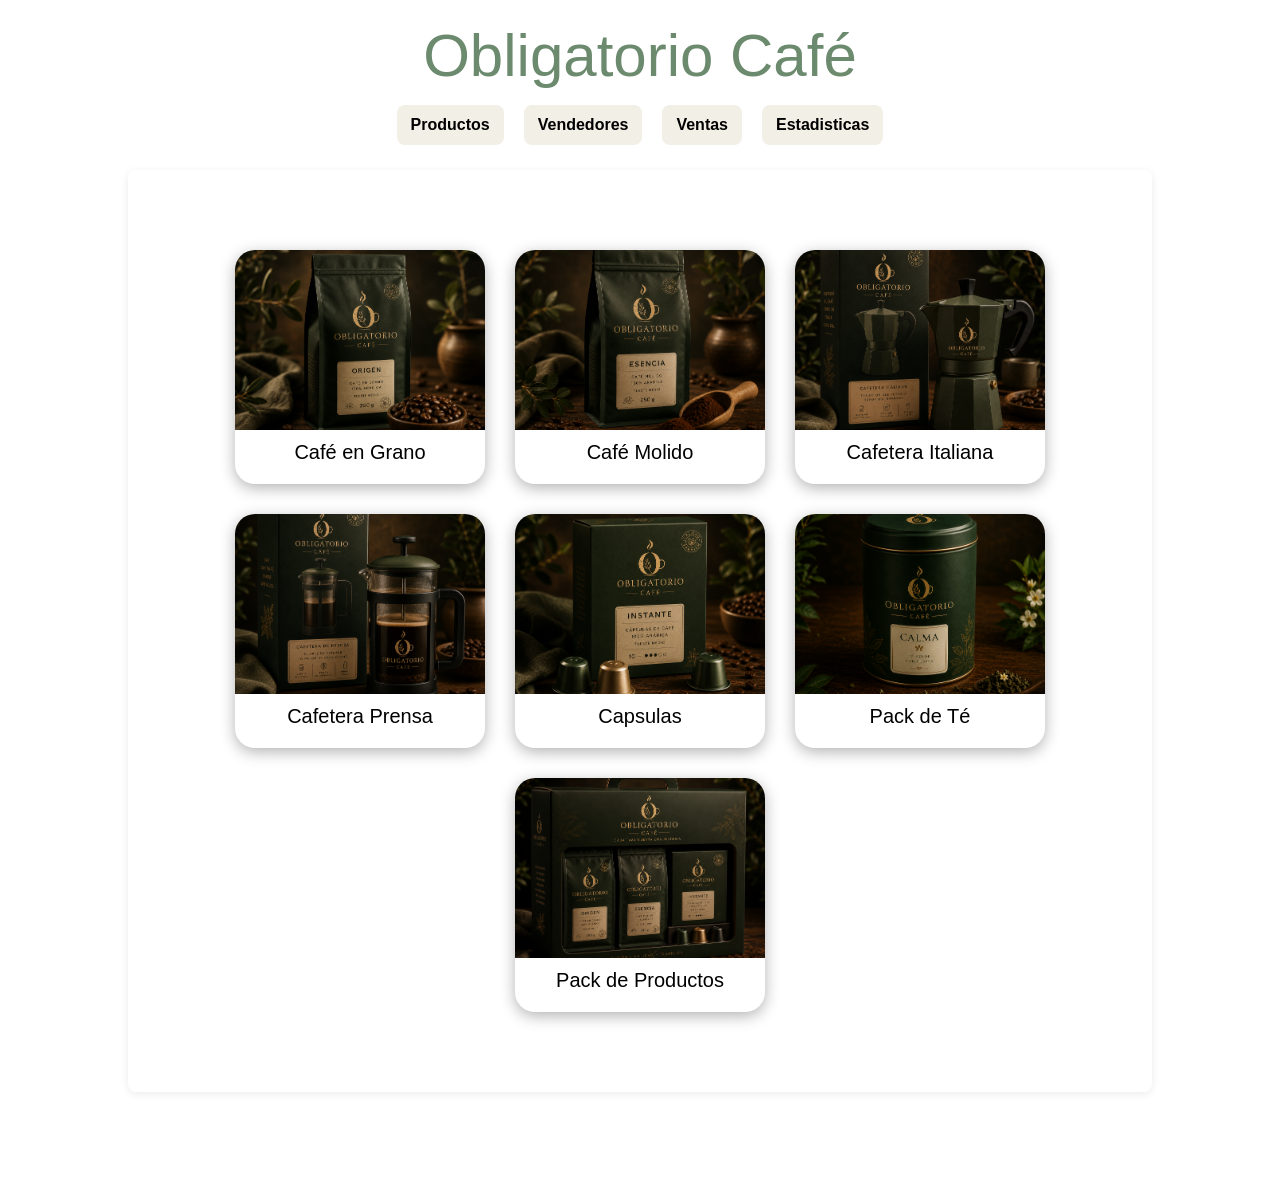
==== cafeteria.html @ 0ecf6a4a "cambioss" ====
<!DOCTYPE html>
<html lang="es">
<head>
    <meta charset="UTF-8">
    <meta name="viewport" content="width=device-width, initial-scale=1.0">
    <meta name="description" content="Gestión educativa y responsive de una juguetería con JavaScript MVC">
    <title>Obligatorio Café</title>
    <link href="https://cdn.jsdelivr.net/npm/bootstrap@5.3.8/dist/css/bootstrap.min.css" rel="stylesheet">
    <link rel="stylesheet" href="./css/estilos.css">
</head>
<body class="fondo">
    <header class="encabezado">
        <h1>Obligatorio Café</h1>
        <nav class="btnPrincipales">
            <a href="./productos.html">Productos</a>
            <a href="./vendedores.html">Vendedores</a>
            <a href="./ventas.html">Ventas</a>
            <a href="./estadisticas.html">Estadisticas</a>
        </nav>
    </header>

    <main class="contenedorCafeteria">
        <section class="contenedorCarteles tarjetaCafeteria">
            <div class="cartel">
                <div>
                    <img src="./imagenes/cafe-en-grano.png" alt="Cafe en Grano">
                </div>
                <div class="contenido">
                    <h2>Café en Grano</h2>
                </div>
            </div>

            <div class="cartel">
                <div>
                    <img src="./imagenes/cafe-molido.png" alt="Cafe Molido">
                </div>
                <div class="contenido">
                    <h2>Café Molido</h2>
                </div>
            </div>

            <div class="cartel">
                <div>
                    <img src="./imagenes/cafetera-italiana.png" alt="Cafetera Italiana">
                </div>
                <div class="contenido">
                    <h2>Cafetera Italiana</h2>
                </div>
            </div>

            <div class="cartel">
                <div>
                    <img src="./imagenes/cafetera-prensa.png" alt="Cafetera Prensa">
                </div>
                <div class="contenido">
                    <h2>Cafetera Prensa</h2>
                </div>
            </div>

            <div class="cartel">
                <div class="grid-item">
                    <img src="./imagenes/capsulas.png" alt="Capsulas">
                </div>
                <div class="contenido">
                    <h2>Capsulas</h2>
                </div>
            </div>

            <div class="cartel">
                <div>
                    <img src="./imagenes/pack-de-te.png" alt="Pack de Té">
                </div>
                <div class="contenido">
                    <h2>Pack de Té</h2>
                </div>
            </div>

            <div class="cartel">
                <div>
                    <img src="./imagenes/pack-productos.png" alt="Pack Productos">
                </div>
                <div class="contenido">
                    <h2>Pack de Productos</h2>
                </div>
            </div>

        </section>
    </main>
</body>
</html>
---- css/estilos.css ----
body {
    margin: 0;
    font-family: Arial, Helvetica, sans-serif;
    color: #000000;
}

h1 {
    color: #6b8a6e;
    font-size: 60px;
}

.home {
    margin: 0;
    height: 100vh;
    background-image: url(../Imagenes/home.jpeg);
    background-size: cover;
    background-position: center;
    background-repeat: no-repeat;
    display: flex;
    justify-content: center;
    align-items: center;
}

.fondo {
    margin: 0;
    min-height: 100vh;
    background-image: url(../Imagenes/Fondo.png);
    background-size: cover;
    background-position: center;
    background-repeat: no-repeat;
    background-attachment: fixed;
}

.encabezado {
    text-align: center;
    padding: 20px;
}

.btnPrincipales {
    display: flex;
    justify-content: center;
    align-items: center;
    flex-wrap: wrap;
    gap: 10px;
}

.btnPrincipales a {
    background-color: #F2EFE6;
    color: #000000;
    text-decoration: none;
    font-weight: bold;
    padding: 8px 14px;
    border-radius: 8px;
    margin: 5px;
}

.btnPrincipales a:hover {
    background-color: #A3B18A;
}

.botones {
    margin-top: 10px;
    border-radius: 0%;
    text-align: center;
}

.botones input:hover {
    background-color: #A3B18A;
}

.boton {
    border: none;
    border-radius: 8px;
    padding: 10px 16px;
    margin: 5px;
    margin-right: 3%;
    cursor: pointer;
    color: rgb(0, 0, 0);
    background-color: #F2EFE6;
    font-weight: bold;
    width: 20%;
}

button {
    background-color: transparent;
    color: #C8A165;
    margin-top: 280px;
    margin-right: 130px;
    border-radius: 10px;
    cursor: pointer;
    width: 200px;
    height: 60px;
    font-size: 20px;
}

.campos {
    display: grid;
    grid-template-columns: 140px 1fr;
    gap: 10px;
    align-items: center;
}

label {
    font-weight: bold;
    margin-right: auto;
}

input,
select {
    padding: 9px;
    border: 1px solid #bcbcbc;
    border-radius: 6px;
    font-size: 15px;
}

.listado select {
    width: 100%;
    height: 200px;
}

.tarjeta {
    background-color: transparent;
    border-radius: 8px;
    padding: 20px;
    margin-bottom: 20px;
    box-shadow: 0 2px 8px rgba(0, 0, 0, 0.08);
}

.contenedorTarjeta {
    width: 90%;
    max-width: 900px;
    margin: 0 auto;
    text-align: center;

    display: flex;
    gap: 2rem;
    justify-content: center;
    align-items: stretch;
    flex-wrap: wrap;
}

.tarjeta {
    flex: 1 1 400px;
    max-width: 600px;
}

.tarjetaCafeteria {
    border-radius: 8px;
    padding: 20px;
    margin-bottom: 100px;
    box-shadow: 0 2px 8px rgba(0, 0, 0, 0.08);
}

.contenedorCafeteria {
    width: 80%;
    margin: 0 auto;
    text-align: center;
}

.contenedorCarteles {
    display: flex;
    justify-content: center;
    gap: 30px;
    padding: 80px 20px;
    flex-wrap: wrap;
    background-color: transparent;
}

.cartel {
    width: 250px;
    background: transparent;
    border-radius: 20px;
    overflow: hidden;
    display: flex;
    flex-direction: column;
    box-shadow: 0 4px 15px rgba(0, 0, 0, 0.3);
}

.cartel img {
    width: 100%;
    height: 180px;
    object-fit: cover;
    transition: transform 1s;
}

.contenido {
    padding: 10px;
}

.contenido h2 {
    font-size: 20px;
    margin-bottom: 10px;
    color: #000000;
}

.cartel:hover img {
    transform: scale(1.05);
}

/* CELULARES: */

@media (max-width: 600px) {

    .fondo {
        min-height: 100vh;
        background-attachment: scroll;
    }

    .encabezado {
        padding: 15px 10px;
    }

    h1 {
        font-size: 40px;
        margin-bottom: 20px;
    }

    .btnPrincipales {
        flex-direction: column;
        gap: 10px;
    }

    .btnPrincipales a {
        width: 80%;
        max-width: 250px;
        margin: 0;
        text-align: center;
        box-sizing: border-box;
    }

    /* Cafetería */

    .contenedorCafeteria {
        width: 95%;
    }

    .contenedorCarteles {
        padding: 30px 10px;
        gap: 20px;
    }

    .cartel {
        width: 100%;
        max-width: 300px;
    }

    .cartel img {
        height: 180px;
    }

    .contenido h2 {
        font-size: 18px;
    }

    .contenedorTarjeta {
        flex-direction: column;
        gap: 1rem;
        padding: 1rem;
        width: 100%;
        box-sizing: border-box;
    }

    .tarjeta {
        width: 100%;
        max-width: 100%;
        box-sizing: border-box;
    }

    .campos {
        display: flex;
        flex-direction: column;
        align-items: stretch;
    }

    .campos label {
        margin-top: 0.8rem;
        margin-right: 0;
    }

    .campos input,
    .campos select,
    .listado select {
        width: 100%;
        box-sizing: border-box;
    }

    .listado select {
        height: 200px;
    }

    .boton {
        width: 80%;
        margin: 5px auto;
        display: block;
    }

    button {
        margin-top: 20px;
        margin-right: 0;
        width: 80%;
        max-width: 250px;
    }
}
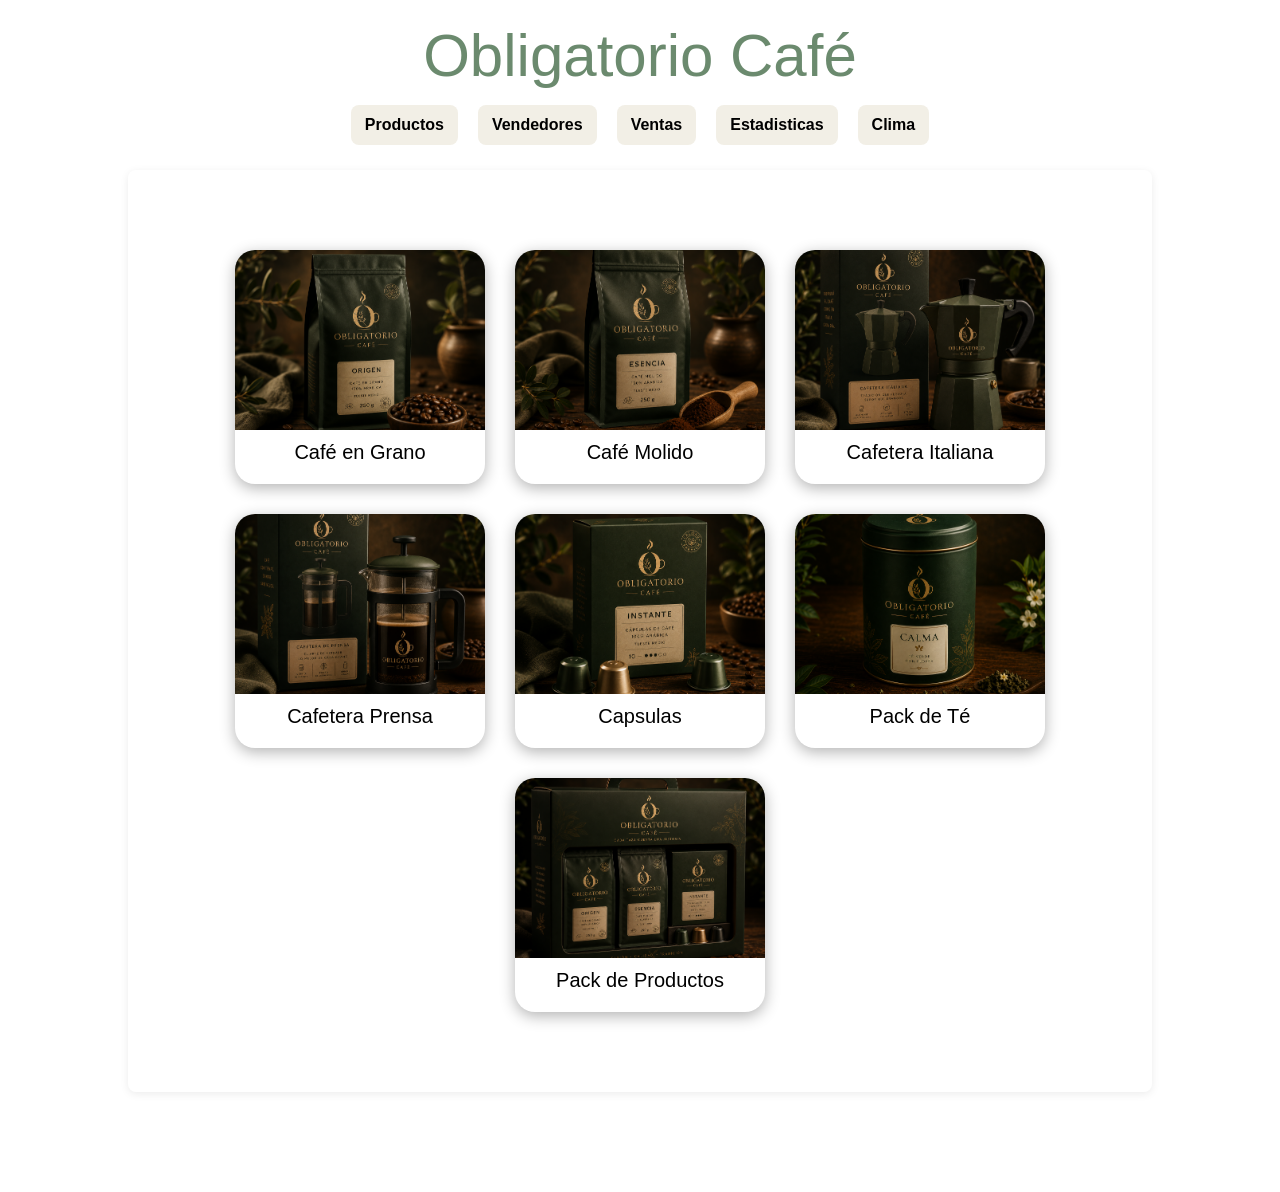
==== commit ebc857be: "ClimaApi + btn Botones inicio y ClimaApi terminado" ====
--- a/cafeteria.html
+++ b/cafeteria.html
@@ -16,6 +16,7 @@
             <a href="./vendedores.html">Vendedores</a>
             <a href="./ventas.html">Ventas</a>
             <a href="./estadisticas.html">Estadisticas</a>
+            <a href="./clima.html">Clima</a>
         </nav>
     </header>
 
--- a/css/estilos.css
+++ b/css/estilos.css
@@ -1,3 +1,5 @@
+/* ESTILOS GENERALES */
+
 body {
     margin: 0;
     font-family: Arial, Helvetica, sans-serif;
@@ -8,6 +10,8 @@
     color: #6b8a6e;
     font-size: 60px;
 }
+
+/* FONDOS */
 
 .home {
     margin: 0;
@@ -19,6 +23,7 @@
     display: flex;
     justify-content: center;
     align-items: center;
+    gap: 20px;
 }
 
 .fondo {
@@ -31,6 +36,8 @@
     background-attachment: fixed;
 }
 
+/* ENCABEZADO Y NAVEGACIÓN */
+
 .encabezado {
     text-align: center;
     padding: 20px;
@@ -58,6 +65,8 @@
     background-color: #A3B18A;
 }
 
+/* BOTONES */
+
 .botones {
     margin-top: 10px;
     border-radius: 0%;
@@ -75,23 +84,28 @@
     margin: 5px;
     margin-right: 3%;
     cursor: pointer;
-    color: rgb(0, 0, 0);
+    color: #000000;
     background-color: #F2EFE6;
     font-weight: bold;
     width: 20%;
 }
 
-button {
+/* Botones inicio */
+
+.home button {
     background-color: transparent;
     color: #C8A165;
     margin-top: 280px;
-    margin-right: 130px;
+    margin-right: 10px;
+    width: 200px;
+    height: 60px;
     border-radius: 10px;
     cursor: pointer;
-    width: 200px;
-    height: 60px;
     font-size: 20px;
-}
+    font-weight: bold;
+}
+
+/* CAMPOS Y FORMULARIOS */
 
 .campos {
     display: grid;
@@ -118,12 +132,16 @@
     height: 200px;
 }
 
+/* TARJETAS */
+
 .tarjeta {
     background-color: transparent;
     border-radius: 8px;
     padding: 20px;
     margin-bottom: 20px;
     box-shadow: 0 2px 8px rgba(0, 0, 0, 0.08);
+    flex: 1 1 400px;
+    max-width: 600px;
 }
 
 .contenedorTarjeta {
@@ -131,7 +149,6 @@
     max-width: 900px;
     margin: 0 auto;
     text-align: center;
-
     display: flex;
     gap: 2rem;
     justify-content: center;
@@ -139,10 +156,7 @@
     flex-wrap: wrap;
 }
 
-.tarjeta {
-    flex: 1 1 400px;
-    max-width: 600px;
-}
+/* CAFETERÍA */
 
 .tarjetaCafeteria {
     border-radius: 8px;
@@ -197,15 +211,108 @@
     transform: scale(1.05);
 }
 
-/* CELULARES: */
+/* CLIMA */
+
+/* Marco transparente de los paneles */
+.panel {
+    background-color: transparent;
+    border-radius: 8px;
+    padding: 20px;
+    box-shadow: 0 2px 8px rgba(0, 0, 0, 0.08);
+}
+
+.clima-panel {
+    min-height: 280px;
+    background-color: transparent;
+}
+
+/* Título "Clima actual" */
+#resultado-clima .text-primary {
+    color: #6b8a6e !important;
+}
+
+/* Nombre de la ciudad y descripción */
+#descripcion-clima {
+    color: #4f6b52 !important;
+}
+
+/* Temperatura principal */
+.temperatura-principal {
+    color: #6b8a6e;
+    font-size: 3rem;
+    font-weight: 800;
+    line-height: 1;
+}
+
+/* Tarjetas de sensación, humedad y viento */
+.dato-clima {
+    background: #F2EFE6;
+    border: 1px solid rgba(107, 138, 110, 0.25);
+    border-radius: 8px;
+    padding: 1rem;
+}
+
+.dato-clima span {
+    color: #4f6b52;
+    display: block;
+    font-weight: 600;
+    margin-bottom: 0.35rem;
+}
+
+.dato-clima strong {
+    color: #282433;
+    font-size: 1.25rem;
+}
+
+/* Texto de última actualización */
+#actualizacion {
+    color: #6c6574 !important;
+}
+
+/* Botón Consultar clima */
+#btn-consultar {
+    background-color: #F2EFE6 !important;
+    color: #000000 !important;
+    border: none !important;
+    font-weight: bold;
+    border-radius: 8px;
+    padding: 8px 14px;
+    margin-top: 15px;
+}
+
+#btn-consultar:hover {
+    background-color: #A3B18A !important;
+    color: #000000 !important;
+}
+
+/* Altura mínima para botones de Bootstrap */
+.btn {
+    min-height: 42px;
+}
+
+/* RESPONSIVE - CELULARES */
 
 @media (max-width: 600px) {
 
+    /* Fondo */
     .fondo {
         min-height: 100vh;
         background-attachment: scroll;
     }
-
+    
+    .home {
+        flex-direction: column;
+        gap: 15px;
+        min-height: 100vh;
+        background-attachment: scroll;
+    }
+
+    .home button {
+        width: 200px;
+        height: 55px;
+    }
+
+    /* Encabezado */
     .encabezado {
         padding: 15px 10px;
     }
@@ -215,6 +322,7 @@
         margin-bottom: 20px;
     }
 
+    /* Menú */
     .btnPrincipales {
         flex-direction: column;
         gap: 10px;
@@ -228,7 +336,7 @@
         box-sizing: border-box;
     }
 
-    /* Cafetería */
+    /* CAFETERÍA EN CELULAR */
 
     .contenedorCafeteria {
         width: 95%;
@@ -251,6 +359,8 @@
     .contenido h2 {
         font-size: 18px;
     }
+
+    /* TARJETAS EN CELULAR */
 
     .contenedorTarjeta {
         flex-direction: column;
@@ -266,6 +376,8 @@
         box-sizing: border-box;
     }
 
+    /* FORMULARIOS EN CELULAR */
+
     .campos {
         display: flex;
         flex-direction: column;
@@ -294,10 +406,35 @@
         display: block;
     }
 
-    button {
+    /* BOTÓN HOME EN CELULAR */
+
+    .home button {
         margin-top: 20px;
         margin-right: 0;
         width: 80%;
         max-width: 250px;
     }
+
+    /* CLIMA EN CELULAR */
+
+    .panel {
+        padding: 15px;
+    }
+
+    .clima-panel {
+        min-height: auto;
+    }
+
+    .temperatura-principal {
+        font-size: 2.5rem;
+    }
+
+    .dato-clima {
+        padding: 15px;
+    }
+
+    #btn-consultar {
+        width: 100%;
+        margin-top: 15px;
+    }
 }
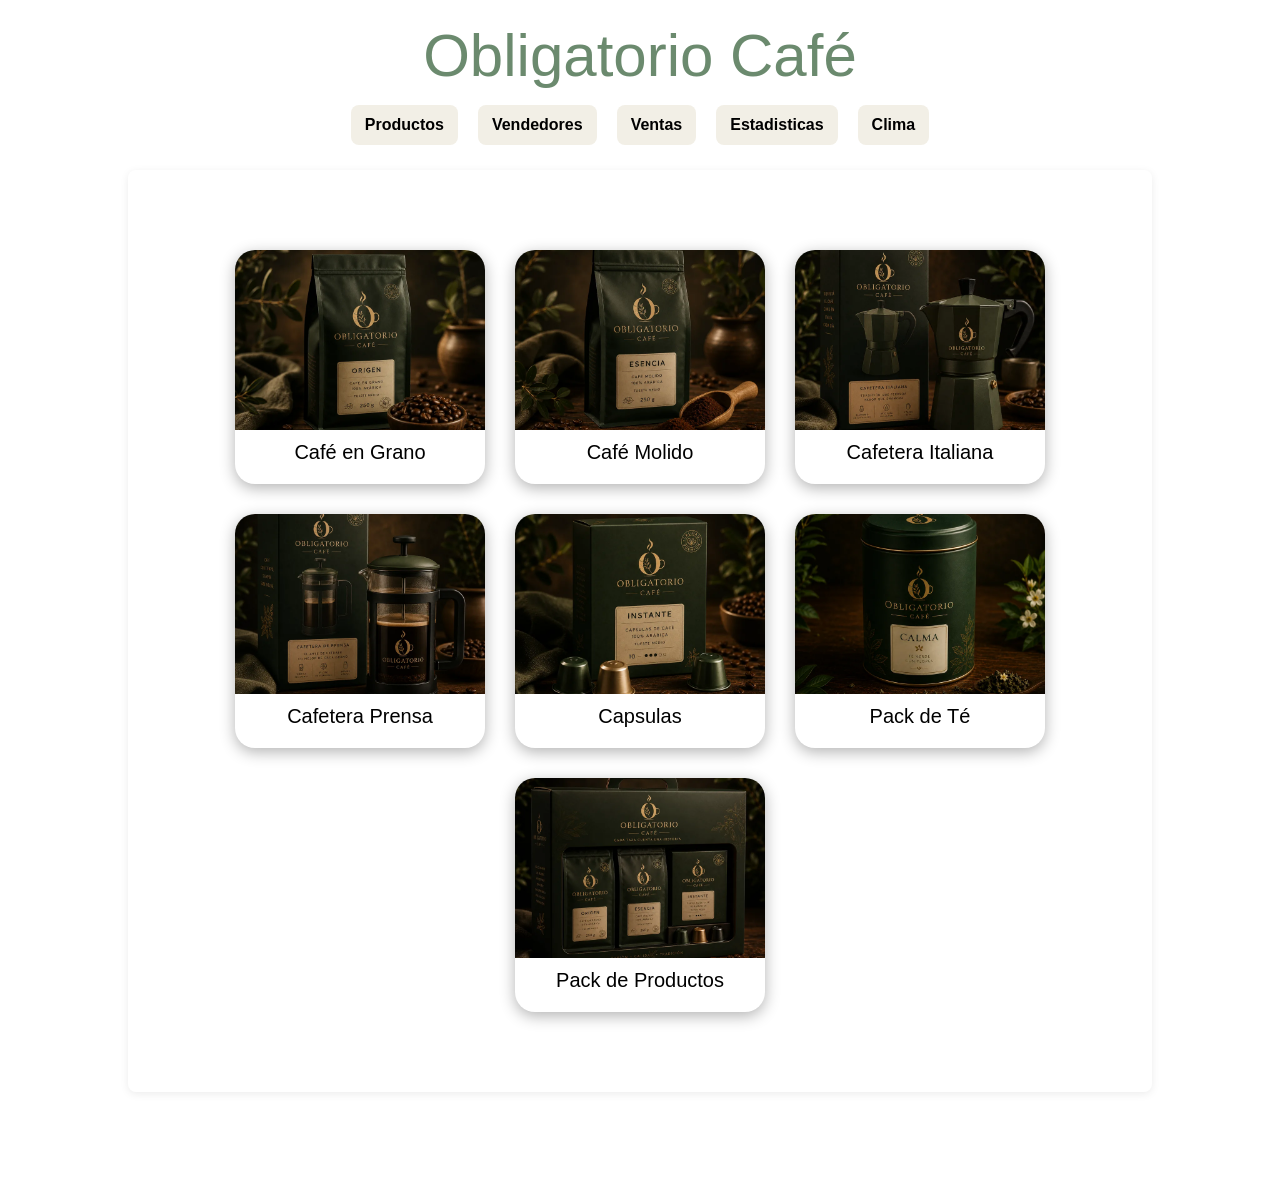
==== commit cf4710e0: "Optimización de imágenes y mejoras de rendimiento Optimización de imágenes y mejoras de rendimiento" ====
--- a/cafeteria.html
+++ b/cafeteria.html
@@ -3,8 +3,8 @@
 <head>
     <meta charset="UTF-8">
     <meta name="viewport" content="width=device-width, initial-scale=1.0">
-    <meta name="description" content="Gestión educativa y responsive de una juguetería con JavaScript MVC">
-    <title>Obligatorio Café</title>
+    <meta name="description" content="Sistema web para la gestión de productos, vendedores y ventas de Obligatorio Café">
+    <title>Obligatorio Café | Cafetería</title>
     <link href="https://cdn.jsdelivr.net/npm/bootstrap@5.3.8/dist/css/bootstrap.min.css" rel="stylesheet">
     <link rel="stylesheet" href="./css/estilos.css">
 </head>
@@ -24,7 +24,7 @@
         <section class="contenedorCarteles tarjetaCafeteria">
             <div class="cartel">
                 <div>
-                    <img src="./imagenes/cafe-en-grano.png" alt="Cafe en Grano">
+                    <img src="./imagenes/cafe-en-grano.webp" alt="Cafe en Grano">
                 </div>
                 <div class="contenido">
                     <h2>Café en Grano</h2>
@@ -33,7 +33,7 @@
 
             <div class="cartel">
                 <div>
-                    <img src="./imagenes/cafe-molido.png" alt="Cafe Molido">
+                    <img src="./imagenes/cafe-molido.webp" alt="Cafe Molido">
                 </div>
                 <div class="contenido">
                     <h2>Café Molido</h2>
@@ -42,7 +42,7 @@
 
             <div class="cartel">
                 <div>
-                    <img src="./imagenes/cafetera-italiana.png" alt="Cafetera Italiana">
+                    <img src="./imagenes/cafetera-italiana.webp" alt="Cafetera Italiana">
                 </div>
                 <div class="contenido">
                     <h2>Cafetera Italiana</h2>
@@ -51,7 +51,7 @@
 
             <div class="cartel">
                 <div>
-                    <img src="./imagenes/cafetera-prensa.png" alt="Cafetera Prensa">
+                    <img src="./imagenes/cafetera-prensa.webp" alt="Cafetera Prensa">
                 </div>
                 <div class="contenido">
                     <h2>Cafetera Prensa</h2>
@@ -60,7 +60,7 @@
 
             <div class="cartel">
                 <div class="grid-item">
-                    <img src="./imagenes/capsulas.png" alt="Capsulas">
+                    <img src="./imagenes/capsulas.webp" alt="Capsulas">
                 </div>
                 <div class="contenido">
                     <h2>Capsulas</h2>
@@ -69,7 +69,7 @@
 
             <div class="cartel">
                 <div>
-                    <img src="./imagenes/pack-de-te.png" alt="Pack de Té">
+                    <img src="./imagenes/pack-de-te.webp" alt="Pack de Té">
                 </div>
                 <div class="contenido">
                     <h2>Pack de Té</h2>
@@ -78,7 +78,7 @@
 
             <div class="cartel">
                 <div>
-                    <img src="./imagenes/pack-productos.png" alt="Pack Productos">
+                    <img src="./imagenes/pack-productos.webp" alt="Pack Productos">
                 </div>
                 <div class="contenido">
                     <h2>Pack de Productos</h2>
--- a/css/estilos.css
+++ b/css/estilos.css
@@ -16,7 +16,7 @@
 .home {
     margin: 0;
     height: 100vh;
-    background-image: url(../Imagenes/home.jpeg);
+    background-image: url(../Imagenes/home.webp);
     background-size: cover;
     background-position: center;
     background-repeat: no-repeat;
@@ -26,10 +26,16 @@
     gap: 20px;
 }
 
+.botones-home {
+    display: flex;
+    gap: 20px;
+    align-items: center;
+}
+
 .fondo {
     margin: 0;
     min-height: 100vh;
-    background-image: url(../Imagenes/Fondo.png);
+    background-image: url(../Imagenes/fondo.webp);
     background-size: cover;
     background-position: center;
     background-repeat: no-repeat;
@@ -90,7 +96,7 @@
     width: 20%;
 }
 
-/* Botones inicio */
+/* Boton inicio */
 
 .home button {
     background-color: transparent;
@@ -113,6 +119,20 @@
     gap: 10px;
     align-items: center;
 }
+.error {
+    grid-column: 2;
+    color: red;
+    font-size: 13px;
+    text-align: left;
+}
+
+.campo-error {
+    border: 1px solid red;
+    background-image: url("data:image/svg+xml,%3Csvg xmlns='http://www.w3.org/2000/svg' width='18' height='18' viewBox='0 0 24 24' fill='red'%3E%3Cpath d='M1 21h22L12 2 1 21zm12-3h-2v-2h2v2zm0-4h-2v-4h2v4z'/%3E%3C/svg%3E");
+    background-repeat: no-repeat;
+    background-position: right 10px center;
+    padding-right: 38px;
+}
 
 label {
     font-weight: bold;
@@ -290,9 +310,33 @@
     min-height: 42px;
 }
 
+.menu-hamburguesa {
+    display: none;
+}
+
 /* RESPONSIVE - CELULARES */
 
 @media (max-width: 600px) {
+
+    .menu-hamburguesa {
+    display: block;
+    }
+
+    .btnPrincipales {
+    display: none;
+    }
+
+    .btnPrincipales.menu-abierto {
+    display: flex;
+    flex-direction: column;
+    }
+
+    .encabezado-mobile {
+    display: flex;
+    align-items: center;
+    justify-content: space-between;
+    width: 100%;
+    }
 
     /* Fondo */
     .fondo {
@@ -300,17 +344,22 @@
         background-attachment: scroll;
     }
     
-    .home {
-        flex-direction: column;
-        gap: 15px;
-        min-height: 100vh;
-        background-attachment: scroll;
-    }
+   .home {
+    flex-direction: column;
+    gap: 15px;
+    height: auto;
+    min-height: 100vh;
+    background-attachment: scroll;
+    background-image: url(../Imagenes/home-mobile.webp);
+}
 
     .home button {
-        width: 200px;
-        height: 55px;
-    }
+    width: 150px;
+    height: 45px;
+    font-size: 16px;
+    margin-top: 0;
+    }
+
 
     /* Encabezado */
     .encabezado {
@@ -406,15 +455,6 @@
         display: block;
     }
 
-    /* BOTÓN HOME EN CELULAR */
-
-    .home button {
-        margin-top: 20px;
-        margin-right: 0;
-        width: 80%;
-        max-width: 250px;
-    }
-
     /* CLIMA EN CELULAR */
 
     .panel {
@@ -437,4 +477,11 @@
         width: 100%;
         margin-top: 15px;
     }
+
+    .botones-home {
+    display: flex;
+    flex-direction: column;
+    gap: 15px;
+    align-items: center;
+    }
 }
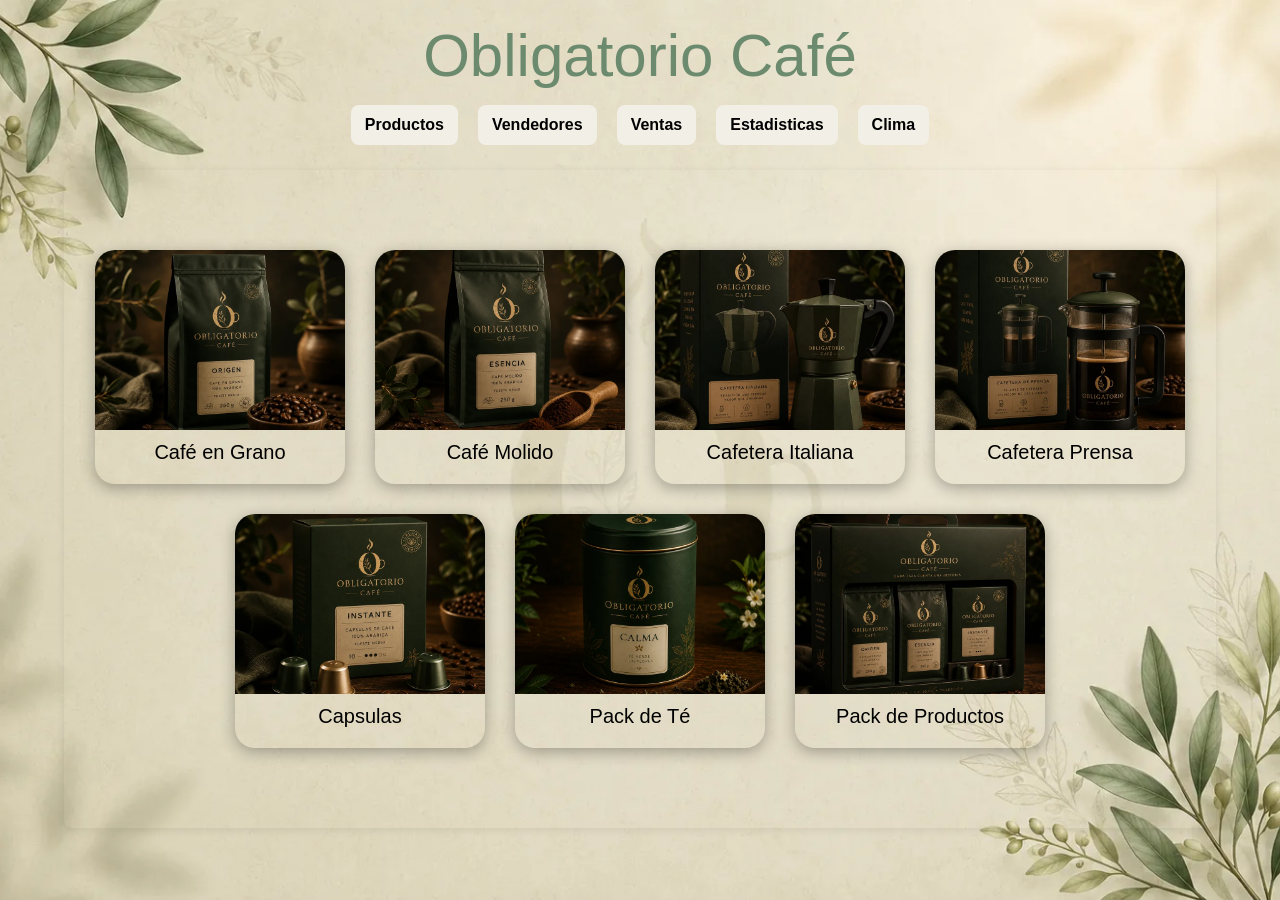
==== commit 40c7a69e: "Arreglos" ====
--- a/cafeteria.html
+++ b/cafeteria.html
@@ -10,7 +10,10 @@
 </head>
 <body class="fondo">
     <header class="encabezado">
-        <h1>Obligatorio Café</h1>
+        <div class="encabezado-mobile">
+            <h1>Obligatorio Café</h1>
+            <button class="menu-hamburguesa" type="button">☰</button>
+        </div>
         <nav class="btnPrincipales">
             <a href="./productos.html">Productos</a>
             <a href="./vendedores.html">Vendedores</a>
@@ -87,5 +90,10 @@
 
         </section>
     </main>
+<script>
+    document.querySelector(".menu-hamburguesa").addEventListener("click", function() {
+    document.querySelector(".btnPrincipales").classList.toggle("menu-abierto");
+});
+</script>
 </body>
 </html>
--- a/css/estilos.css
+++ b/css/estilos.css
@@ -16,7 +16,7 @@
 .home {
     margin: 0;
     height: 100vh;
-    background-image: url(../Imagenes/home.webp);
+    background-image: url(../imagenes/home.webp);
     background-size: cover;
     background-position: center;
     background-repeat: no-repeat;
@@ -35,11 +35,10 @@
 .fondo {
     margin: 0;
     min-height: 100vh;
-    background-image: url(../Imagenes/fondo.webp);
+    background-image: url(../imagenes/fondo.webp);
     background-size: cover;
     background-position: center;
     background-repeat: no-repeat;
-    background-attachment: fixed;
 }
 
 /* ENCABEZADO Y NAVEGACIÓN */
@@ -73,10 +72,14 @@
 
 /* BOTONES */
 
+/* Reemplazá tus reglas de .botones y .boton por estas: */
+
 .botones {
-    margin-top: 10px;
-    border-radius: 0%;
-    text-align: center;
+    margin-top: 15px;
+    display: flex;
+    justify-content: center;
+    gap: 10px;
+    flex-wrap: wrap; /* Por si el texto no entra en pantallas pequeñas */
 }
 
 .botones input:hover {
@@ -87,13 +90,13 @@
     border: none;
     border-radius: 8px;
     padding: 10px 16px;
-    margin: 5px;
-    margin-right: 3%;
+    margin: 0;           /* <--- Quitamos los margins viejos */
     cursor: pointer;
     color: #000000;
     background-color: #F2EFE6;
     font-weight: bold;
-    width: 20%;
+    flex: 1;             /* <--- Hace que todos midan lo mismo sin deformarse */
+    min-width: 80px;
 }
 
 /* Boton inicio */
@@ -158,23 +161,24 @@
     background-color: transparent;
     border-radius: 8px;
     padding: 20px;
-    margin-bottom: 20px;
+    margin-bottom: 0;
     box-shadow: 0 2px 8px rgba(0, 0, 0, 0.08);
-    flex: 1 1 400px;
-    max-width: 600px;
+    width: 100%;
+    height: auto;
+    box-sizing: border-box;
 }
 
 .contenedorTarjeta {
     width: 90%;
-    max-width: 900px;
+    max-width: 600px;
     margin: 0 auto;
     text-align: center;
     display: flex;
+    flex-direction: column;
+    align-items: center;
     gap: 2rem;
-    justify-content: center;
-    align-items: stretch;
-    flex-wrap: wrap;
-}
+}
+
 
 /* CAFETERÍA */
 
@@ -311,7 +315,92 @@
 }
 
 .menu-hamburguesa {
+    display: block;
+    background-color: #F2EFE6; /* Mismo tono beige que los botones de navegación */
+    border: none;
+    border-radius: 8px;
+    padding: 8px 12px;
+    font-size: 20px;
+    font-weight: bold;
+    color: #000000;
+    cursor: pointer;
+    box-shadow: 0 2px 5px rgba(0, 0, 0, 0.1); /* Suave sombra para destacar */
+}
+
+
+
+.menu-hamburguesa {
     display: none;
+    background: transparent;
+    border: none;
+    padding: 5px;
+    margin: 0;
+    font-size: 28px;
+    line-height: 1;
+    color: #4f6b52;
+    cursor: pointer;
+    font-family: inherit;
+    appearance: none;
+}
+/* CARTEL DE CONFIRMACION */
+
+.modal-mensaje {
+    display: none;
+    position: fixed;
+    top: 0;
+    left: 0;
+    width: 100%;
+    height: 100%;
+    background-color: rgba(0, 0, 0, 0.55);
+    align-items: center;
+    justify-content: center;
+    z-index: 1000;
+}
+
+.modal-mensaje.mostrar {
+    display: flex;
+}
+
+.modal-contenido {
+    background-color: #F2EFE6;
+    width: 90%;
+    max-width: 400px;
+    padding: 30px;
+    border-radius: 15px;
+    text-align: center;
+    box-shadow: 0 8px 25px rgba(0, 0, 0, 0.3);
+}
+
+.modal-icono {
+    font-size: 45px;
+    margin-bottom: 10px;
+}
+
+.modal-contenido h2 {
+    color: #4f6b52;
+    margin-bottom: 15px;
+}
+
+.modal-contenido p {
+    color: #333;
+    font-size: 18px;
+    margin-bottom: 25px;
+}
+
+.modal-contenido .boton {
+    background-color: #4f6b52;
+    color: white;
+    border: none;
+    padding: 10px 25px;
+    border-radius: 8px;
+    cursor: pointer;
+    display: inline-flex;
+    align-items: center;
+    justify-content: center;
+}
+
+.modal-contenido .boton:hover {
+    background-color: #3d5540;
 }
 
 /* RESPONSIVE - CELULARES */
@@ -319,39 +408,42 @@
 @media (max-width: 600px) {
 
     .menu-hamburguesa {
-    display: block;
+        display: block;
     }
 
     .btnPrincipales {
-    display: none;
+        display: none;
     }
 
     .btnPrincipales.menu-abierto {
-    display: flex;
-    flex-direction: column;
-    }
-
+        display: flex;
+        flex-direction: column;
+    }
     .encabezado-mobile {
-    display: flex;
-    align-items: center;
-    justify-content: space-between;
-    width: 100%;
+        display: flex;
+        align-items: center;
+        justify-content: space-between;
+        width: 100%;
+    }
+    .encabezado-mobile h1 {
+        margin: 0;
+        padding: 0;
+        line-height: 1.2;
     }
 
     /* Fondo */
     .fondo {
         min-height: 100vh;
+    }
+    
+    .home {
+        flex-direction: column;
+        gap: 15px;
+        height: auto;
+        min-height: 100vh;
         background-attachment: scroll;
-    }
-    
-   .home {
-    flex-direction: column;
-    gap: 15px;
-    height: auto;
-    min-height: 100vh;
-    background-attachment: scroll;
-    background-image: url(../Imagenes/home-mobile.webp);
-}
+        background-image: url(../imagenes/home-mobile.webp);
+    }
 
     .home button {
     width: 150px;
@@ -360,6 +452,12 @@
     margin-top: 0;
     }
 
+    .home button {
+        width: 150px;
+        height: 45px;
+        font-size: 16px;
+        margin-top: 0;
+    }
 
     /* Encabezado */
     .encabezado {
@@ -479,9 +577,50 @@
     }
 
     .botones-home {
-    display: flex;
-    flex-direction: column;
-    gap: 15px;
-    align-items: center;
+        display: flex;
+        flex-direction: column;
+        gap: 15px;
+        align-items: center;
+    }
+}
+
+/* =========================
+   PANTALLAS GRANDES
+========================= */
+
+@media (min-width: 1200px) {
+
+    .encabezado {
+        width: 100%;
+        max-width: 1200px;
+        margin: 0 auto;
+    }
+
+    .contenedorTarjeta {
+        width: 90%;
+        max-width: 850px; /* <--- Mantené el ancho corto en pantallas grandes */
+        margin: 0 auto;
+    }
+
+    /* Modifica o elimina esta parte para que la tarjeta ocupe todo el ancho disponible */
+    .tarjeta {
+        width: 100%;
+        max-width: 100%;
+    }
+
+    .contenedorCafeteria {
+        width: 90%;
+        max-width: 1200px;
+        margin: 0 auto;
+    }
+
+    .contenedorCarteles {
+        width: 100%;
+        max-width: 1200px;
+        margin: 0 auto;
+    }
+
+    .cartel {
+        width: 250px;
     }
 }
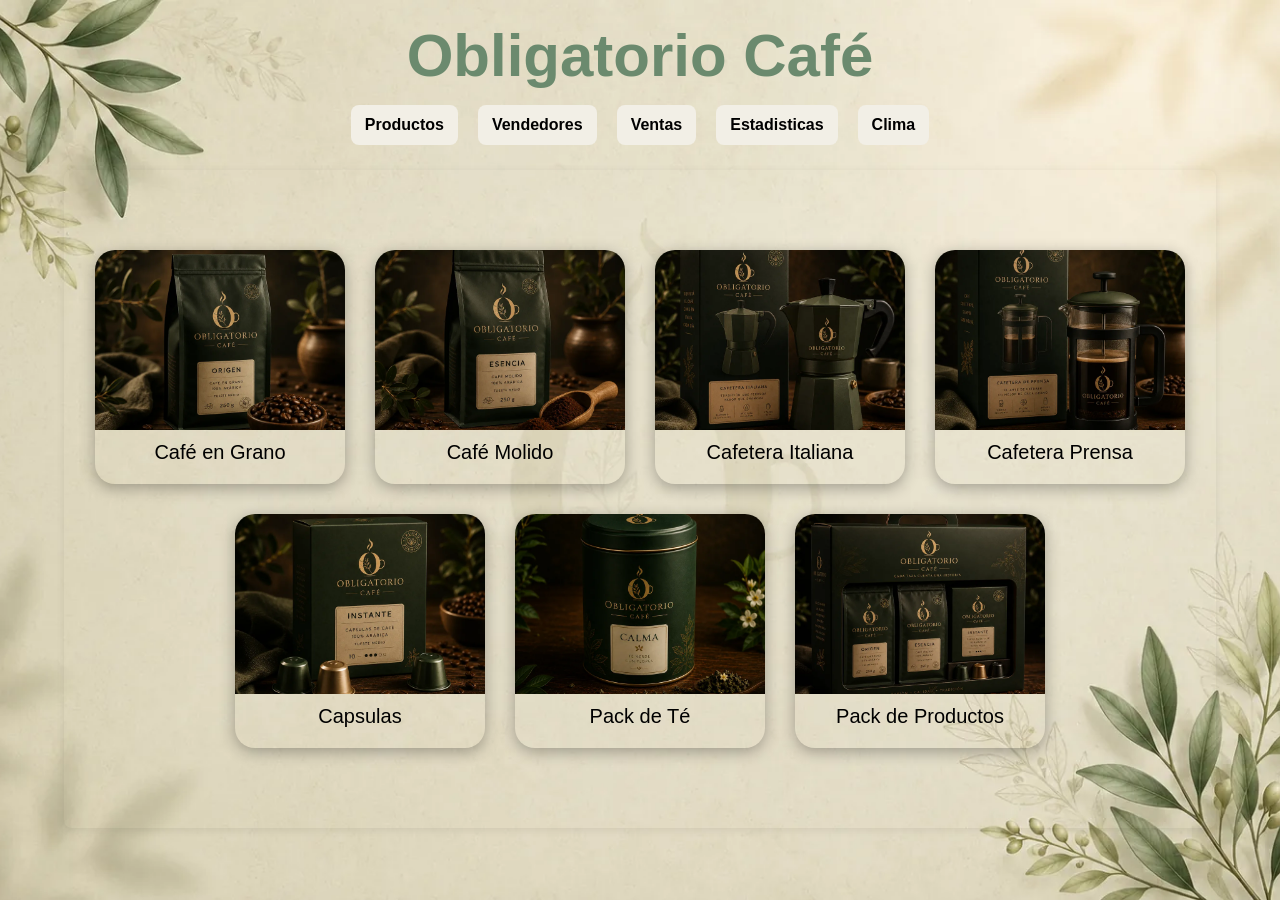
==== commit 605c734a: "Ultimos arreglos!" ====
--- a/cafeteria.html
+++ b/cafeteria.html
@@ -12,7 +12,7 @@
     <header class="encabezado">
         <div class="encabezado-mobile">
             <h1>Obligatorio Café</h1>
-            <button class="menu-hamburguesa" type="button">☰</button>
+            <button class="menu-hamburguesa" type="button" aria-label="Abrir menú de navegación">☰</button>
         </div>
         <nav class="btnPrincipales">
             <a href="./productos.html">Productos</a>
--- a/css/estilos.css
+++ b/css/estilos.css
@@ -1,18 +1,16 @@
 /* ESTILOS GENERALES */
-
 body {
     margin: 0;
     font-family: Arial, Helvetica, sans-serif;
     color: #000000;
 }
-
 h1 {
     color: #6b8a6e;
     font-size: 60px;
+    font-weight: bold;
 }
 
 /* FONDOS */
-
 .home {
     margin: 0;
     height: 100vh;
@@ -23,9 +21,7 @@
     display: flex;
     justify-content: center;
     align-items: center;
-    gap: 20px;
-}
-
+}
 .botones-home {
     display: flex;
     gap: 20px;
@@ -42,7 +38,6 @@
 }
 
 /* ENCABEZADO Y NAVEGACIÓN */
-
 .encabezado {
     text-align: center;
     padding: 20px;
@@ -55,7 +50,6 @@
     flex-wrap: wrap;
     gap: 10px;
 }
-
 .btnPrincipales a {
     background-color: #F2EFE6;
     color: #000000;
@@ -65,15 +59,12 @@
     border-radius: 8px;
     margin: 5px;
 }
-
 .btnPrincipales a:hover {
     background-color: #A3B18A;
 }
 
 /* BOTONES */
-
 /* Reemplazá tus reglas de .botones y .boton por estas: */
-
 .botones {
     margin-top: 15px;
     display: flex;
@@ -81,7 +72,6 @@
     gap: 10px;
     flex-wrap: wrap; /* Por si el texto no entra en pantallas pequeñas */
 }
-
 .botones input:hover {
     background-color: #A3B18A;
 }
@@ -100,7 +90,6 @@
 }
 
 /* Boton inicio */
-
 .home button {
     background-color: transparent;
     color: #C8A165;
@@ -114,8 +103,7 @@
     font-weight: bold;
 }
 
-/* CAMPOS Y FORMULARIOS */
-
+/* FORMULARIOS */
 .campos {
     display: grid;
     grid-template-columns: 140px 1fr;
@@ -143,7 +131,8 @@
 }
 
 input,
-select {
+select,
+textarea {
     padding: 9px;
     border: 1px solid #bcbcbc;
     border-radius: 6px;
@@ -155,19 +144,15 @@
     height: 200px;
 }
 
-/* TARJETAS */
-
+/* TARJETAS GENERALES */
 .tarjeta {
     background-color: transparent;
     border-radius: 8px;
     padding: 20px;
-    margin-bottom: 0;
     box-shadow: 0 2px 8px rgba(0, 0, 0, 0.08);
     width: 100%;
-    height: auto;
     box-sizing: border-box;
 }
-
 .contenedorTarjeta {
     width: 90%;
     max-width: 600px;
@@ -179,22 +164,18 @@
     gap: 2rem;
 }
 
-
 /* CAFETERÍA */
-
 .tarjetaCafeteria {
     border-radius: 8px;
     padding: 20px;
     margin-bottom: 100px;
     box-shadow: 0 2px 8px rgba(0, 0, 0, 0.08);
 }
-
 .contenedorCafeteria {
     width: 80%;
     margin: 0 auto;
     text-align: center;
 }
-
 .contenedorCarteles {
     display: flex;
     justify-content: center;
@@ -213,30 +194,26 @@
     flex-direction: column;
     box-shadow: 0 4px 15px rgba(0, 0, 0, 0.3);
 }
-
 .cartel img {
     width: 100%;
     height: 180px;
     object-fit: cover;
     transition: transform 1s;
 }
+.cartel:hover img {
+    transform: scale(1.05);
+}
 
 .contenido {
     padding: 10px;
 }
-
 .contenido h2 {
     font-size: 20px;
     margin-bottom: 10px;
     color: #000000;
 }
 
-.cartel:hover img {
-    transform: scale(1.05);
-}
-
 /* CLIMA */
-
 /* Marco transparente de los paneles */
 .panel {
     background-color: transparent;
@@ -275,14 +252,12 @@
     border-radius: 8px;
     padding: 1rem;
 }
-
 .dato-clima span {
     color: #4f6b52;
     display: block;
     font-weight: 600;
     margin-bottom: 0.35rem;
 }
-
 .dato-clima strong {
     color: #282433;
     font-size: 1.25rem;
@@ -303,47 +278,31 @@
     padding: 8px 14px;
     margin-top: 15px;
 }
-
 #btn-consultar:hover {
     background-color: #A3B18A !important;
     color: #000000 !important;
 }
-
 /* Altura mínima para botones de Bootstrap */
 .btn {
     min-height: 42px;
 }
 
-.menu-hamburguesa {
-    display: block;
-    background-color: #F2EFE6; /* Mismo tono beige que los botones de navegación */
-    border: none;
-    border-radius: 8px;
-    padding: 8px 12px;
-    font-size: 20px;
-    font-weight: bold;
-    color: #000000;
-    cursor: pointer;
-    box-shadow: 0 2px 5px rgba(0, 0, 0, 0.1); /* Suave sombra para destacar */
-}
-
-
-
+/* MENÚ HAMBURGUESA */
 .menu-hamburguesa {
     display: none;
     background: transparent;
     border: none;
+    border-radius: 8px;
     padding: 5px;
-    margin: 0;
     font-size: 28px;
+    font-weight: bold;
     line-height: 1;
     color: #4f6b52;
     cursor: pointer;
-    font-family: inherit;
-    appearance: none;
-}
-/* CARTEL DE CONFIRMACION */
-
+    box-shadow: 0 2px 5px rgba(0, 0, 0, 0.1); /* Suave sombra para destacar */
+}
+
+/* MODAL DE CONFIRMACIÓN */
 .modal-mensaje {
     display: none;
     position: fixed;
@@ -356,7 +315,6 @@
     justify-content: center;
     z-index: 1000;
 }
-
 .modal-mensaje.mostrar {
     display: flex;
 }
@@ -380,13 +338,11 @@
     color: #4f6b52;
     margin-bottom: 15px;
 }
-
 .modal-contenido p {
     color: #333;
     font-size: 18px;
     margin-bottom: 25px;
 }
-
 .modal-contenido .boton {
     background-color: #4f6b52;
     color: white;
@@ -398,7 +354,6 @@
     align-items: center;
     justify-content: center;
 }
-
 .modal-contenido .boton:hover {
     background-color: #3d5540;
 }
@@ -406,6 +361,8 @@
 /* RESPONSIVE - CELULARES */
 
 @media (max-width: 600px) {
+
+    /* MENÚ */
 
     .menu-hamburguesa {
         display: block;
@@ -418,48 +375,22 @@
     .btnPrincipales.menu-abierto {
         display: flex;
         flex-direction: column;
-    }
+        gap: 10px;
+    }
+
     .encabezado-mobile {
         display: flex;
         align-items: center;
         justify-content: space-between;
         width: 100%;
     }
+
     .encabezado-mobile h1 {
         margin: 0;
         padding: 0;
         line-height: 1.2;
     }
 
-    /* Fondo */
-    .fondo {
-        min-height: 100vh;
-    }
-    
-    .home {
-        flex-direction: column;
-        gap: 15px;
-        height: auto;
-        min-height: 100vh;
-        background-attachment: scroll;
-        background-image: url(../imagenes/home-mobile.webp);
-    }
-
-    .home button {
-    width: 150px;
-    height: 45px;
-    font-size: 16px;
-    margin-top: 0;
-    }
-
-    .home button {
-        width: 150px;
-        height: 45px;
-        font-size: 16px;
-        margin-top: 0;
-    }
-
-    /* Encabezado */
     .encabezado {
         padding: 15px 10px;
     }
@@ -467,12 +398,6 @@
     h1 {
         font-size: 40px;
         margin-bottom: 20px;
-    }
-
-    /* Menú */
-    .btnPrincipales {
-        flex-direction: column;
-        gap: 10px;
     }
 
     .btnPrincipales a {
@@ -483,7 +408,29 @@
         box-sizing: border-box;
     }
 
-    /* CAFETERÍA EN CELULAR */
+    /* HOME */
+
+   .home {
+    min-height: 120dvh;
+    height: 120dvh;
+    background-image: url(../imagenes/home-mobile.webp);
+    background-size: cover;
+    background-position: center;
+    background-repeat: no-repeat;
+}
+
+    .botones-home {
+        flex-direction: column;
+    }
+
+    .home button {
+        width: 150px;
+        height: 45px;
+        font-size: 16px;
+        margin-top: 0;
+    }
+
+    /* CAFETERÍA */
 
     .contenedorCafeteria {
         width: 95%;
@@ -507,10 +454,9 @@
         font-size: 18px;
     }
 
-    /* TARJETAS EN CELULAR */
+    /* TARJETAS Y FORMULARIOS */
 
     .contenedorTarjeta {
-        flex-direction: column;
         gap: 1rem;
         padding: 1rem;
         width: 100%;
@@ -518,12 +464,8 @@
     }
 
     .tarjeta {
-        width: 100%;
         max-width: 100%;
-        box-sizing: border-box;
-    }
-
-    /* FORMULARIOS EN CELULAR */
+    }
 
     .campos {
         display: flex;
@@ -538,6 +480,7 @@
 
     .campos input,
     .campos select,
+    .campos textarea,
     .listado select {
         width: 100%;
         box-sizing: border-box;
@@ -553,8 +496,7 @@
         display: block;
     }
 
-    /* CLIMA EN CELULAR */
-
+    /* CLIMA */
     .panel {
         padding: 15px;
     }
@@ -575,20 +517,13 @@
         width: 100%;
         margin-top: 15px;
     }
-
-    .botones-home {
-        display: flex;
-        flex-direction: column;
-        gap: 15px;
-        align-items: center;
-    }
-}
-
-/* =========================
-   PANTALLAS GRANDES
-========================= */
-
+}
+
+
+/* RESPONSIVE - PANTALLAS GRANDES */
 @media (min-width: 1200px) {
+
+    /* ENCABEZADO */
 
     .encabezado {
         width: 100%;
@@ -596,17 +531,15 @@
         margin: 0 auto;
     }
 
+    /* TARJETAS Y FORMULARIOS */
+
     .contenedorTarjeta {
         width: 90%;
-        max-width: 850px; /* <--- Mantené el ancho corto en pantallas grandes */
+        max-width: 850px;
         margin: 0 auto;
     }
 
-    /* Modifica o elimina esta parte para que la tarjeta ocupe todo el ancho disponible */
-    .tarjeta {
-        width: 100%;
-        max-width: 100%;
-    }
+    /* CAFETERÍA */
 
     .contenedorCafeteria {
         width: 90%;
@@ -619,8 +552,4 @@
         max-width: 1200px;
         margin: 0 auto;
     }
-
-    .cartel {
-        width: 250px;
-    }
 }
